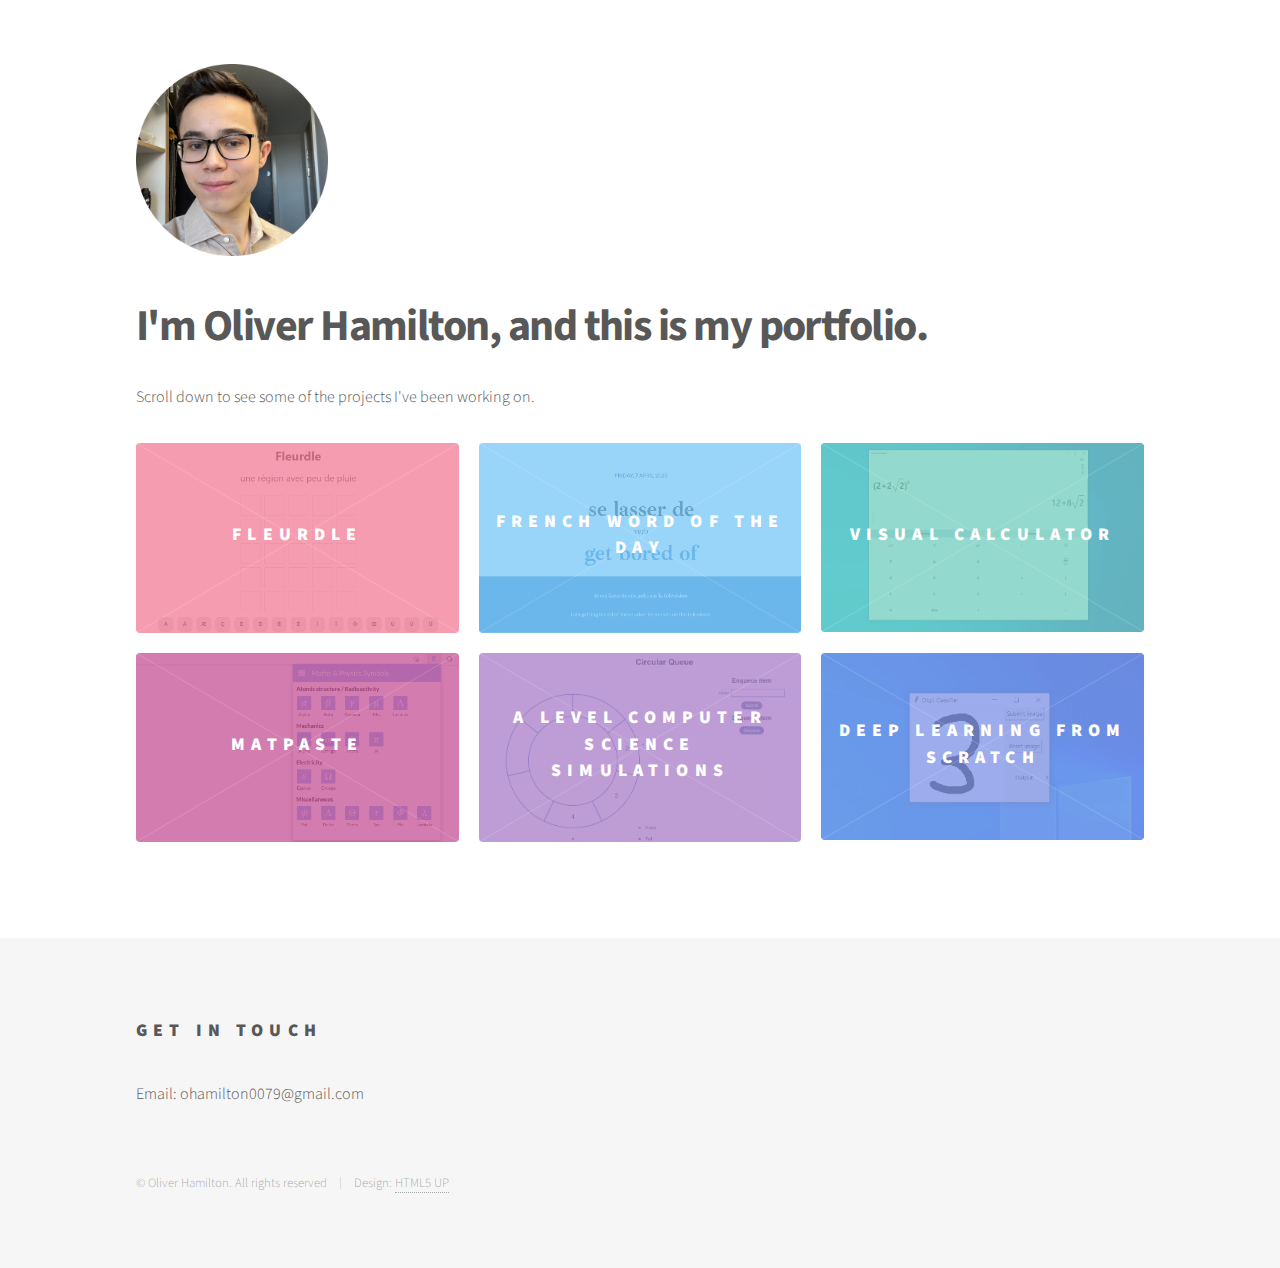
==== index.html @ cfb84687 "First commit" ====
<!DOCTYPE HTML>
<html>
	<head>
		<title>Oliver Hamilton</title>
		<meta charset="utf-8" />
		<meta name="viewport" content="width=device-width, initial-scale=1, user-scalable=no" />
		<link rel="stylesheet" href="assets/css/main.css" />
		<noscript><link rel="stylesheet" href="assets/css/noscript.css" /></noscript>
	</head>
	<body class="is-preload">
		<!-- Wrapper -->
			<div id="wrapper">

				<!-- Header -->
					<header id="header">
						<div class="inner">

							<!-- Logo -->
								<a href="index.html" class="logo">
									<span class="profilepic"><img src="images/profile_pic.png" alt="" /></span>
								</a>
						</div>
					</header>

				<!-- Main -->
					<div id="main">
						<div class="inner">
							<header>
								<h1>I'm Oliver Hamilton, and this is my portfolio.</h1>
								<p>Scroll down to see some of the projects I've been working on.</p>
							</header>
							<section class="tiles">
								<article class="style1">
									<span class="image">
										<img src="images/fleurdle.png" alt="" />
									</span>
									<a href="fleurdle.html">
										<h2>Fleurdle</h2>
										<div class="content">
											<p>A game inspired by Wordle where users attempt to guess the French word corresponding to a definition in French.</p>
										</div>
									</a>
								</article>
								<article class="style2">
									<span class="image">
										<img src="images/french_wotd.png" alt="" />
									</span>
									<a href="french-wotd.html">
										<h2>French Word of the Day</h2>
										<div class="content">
											<p>A web application, browser extension and Windows application that displays a new French word each day to assist French learners.</p>
										</div>
									</a>
								</article>
								<article class="style3">
									<span class="image">
										<img src="images/visual_calculator.png" alt="" />
									</span>
									<a href="visual-calculator.html">
										<h2>Visual Calculator</h2>
										<div class="content">
											<p>A calculator app for Windows in the style of a traditional scientific calculator that allows for the natural display of elements such as fractions and exponentials.</p>
										</div>
									</a>
								</article>
								<article class="style4">
									<span class="image">
										<img src="images/matpaste.png" alt="" />
									</span>
									<a href="matpaste.html">
										<h2>MatPaste</h2>
										<div class="content">
											<p>A Microsoft Edge browser extension that allows symbols commonly used in maths and physics to be copied to the clipboard at the click of a button.</p>
										</div>
									</a>
								</article>
								<article class="style5">
									<span class="image">
										<img src="images/simulations.png" alt="" />
									</span>
									<a href="a-level-comp-sci.html">
										<h2>A Level Computer Science Simulations</h2>
										<div class="content">
											<p>A collection of simulations for better understanding content in A Level Computer Science, including:</p>
											<ul>
												<li>Binary search trees</li>
												<li>Circular queues</li>
												<li>Floating point representation</li>
											</ul>
										</div>
									</a>
								</article>
								<article class="style6">
									<span class="image">
										<img src="images/deep_learning_numpy.png" alt="" />
									</span>
									<a href="deep-learning.html">
										<h2>Deep Learning from Scratch</h2>
										<div class="content">
											<p>A Python library that allows for the creation of both fully connected and convolutional neural networks.</p>
										</div>
									</a>
								</article>
							</section>
						</div>
					</div>

				<!-- Footer -->
					<footer id="footer">
						<div class="inner">
							<section>
								<h2>Get in touch</h2>
								<p>Email: ohamilton0079@gmail.com</p>
							</section>
							
							<ul class="copyright">
								<li>&copy; Oliver Hamilton. All rights reserved</li><li>Design: <a href="http://html5up.net">HTML5 UP</a></li>
							</ul>
						</div>
					</footer>

			</div>

		<!-- Scripts -->
			<script src="assets/js/jquery.min.js"></script>
			<script src="assets/js/browser.min.js"></script>
			<script src="assets/js/breakpoints.min.js"></script>
			<script src="assets/js/util.js"></script>
			<script src="assets/js/main.js"></script>

	</body>
</html>
---- assets/css/main.css ----
@import url(fontawesome-all.min.css);
@import url("https://fonts.googleapis.com/css?family=Source+Sans+Pro:300,700,900");

/*
	Phantom by HTML5 UP
	html5up.net | @ajlkn
	Free for personal and commercial use under the CCA 3.0 license (html5up.net/license)
*/

html, body, div, span, applet, object,
iframe, h1, h2, h3, h4, h5, h6, p, blockquote,
pre, a, abbr, acronym, address, big, cite,
code, del, dfn, em, img, ins, kbd, q, s, samp,
small, strike, strong, sub, sup, tt, var, b,
u, i, center, dl, dt, dd, ol, ul, li, fieldset,
form, label, legend, table, caption, tbody,
tfoot, thead, tr, th, td, article, aside,
canvas, details, embed, figure, figcaption,
footer, header, hgroup, menu, nav, output, ruby,
section, summary, time, mark, audio, video {
	margin: 0;
	padding: 0;
	border: 0;
	font-size: 100%;
	font: inherit;
	vertical-align: baseline;}

article, aside, details, figcaption, figure,
footer, header, hgroup, menu, nav, section {
	display: block;}

body {
	line-height: 1;
}

ol, ul {
	list-style: none;
}

blockquote, q {
	quotes: none;
}

	blockquote:before, blockquote:after, q:before, q:after {
		content: '';
		content: none;
	}

table {
	border-collapse: collapse;
	border-spacing: 0;
}

body {
	-webkit-text-size-adjust: none;
}

mark {
	background-color: transparent;
	color: inherit;
}

input::-moz-focus-inner {
	border: 0;
	padding: 0;
}

input, select, textarea {
	-moz-appearance: none;
	-webkit-appearance: none;
	-ms-appearance: none;
	appearance: none;
}

/* Basic */

	@-ms-viewport {
		width: device-width;
	}

	body {
		-ms-overflow-style: scrollbar;
	}

	@media screen and (max-width: 480px) {

		html, body {
			min-width: 320px;
		}

	}

	html {
		box-sizing: border-box;
	}

	*, *:before, *:after {
		box-sizing: inherit;
	}

	body {
		background: #ffffff;
	}

		body.is-preload *, body.is-preload *:before, body.is-preload *:after {
			-moz-animation: none !important;
			-webkit-animation: none !important;
			-ms-animation: none !important;
			animation: none !important;
			-moz-transition: none !important;
			-webkit-transition: none !important;
			-ms-transition: none !important;
			transition: none !important;
		}

/* Type */

	body, input, select, textarea {
		color: #585858;
		font-family: "Source Sans Pro", Helvetica, sans-serif;
		font-size: 16pt;
		font-weight: 300;
		line-height: 1.75;
	}

		@media screen and (max-width: 1680px) {

			body, input, select, textarea {
				font-size: 14pt;
			}

		}

		@media screen and (max-width: 1280px) {

			body, input, select, textarea {
				font-size: 12pt;
			}

		}

	a {
		-moz-transition: border-bottom-color 0.2s ease, color 0.2s ease;
		-webkit-transition: border-bottom-color 0.2s ease, color 0.2s ease;
		-ms-transition: border-bottom-color 0.2s ease, color 0.2s ease;
		transition: border-bottom-color 0.2s ease, color 0.2s ease;
		text-decoration: none;
		color: #585858;
		border-bottom: dotted 1px rgba(88, 88, 88, 0.5);
	}

		a:hover {
			border-bottom-color: transparent;
			color: #f2849e !important;
		}

	strong, b {
		font-weight: 900;
	}

	em, i {
		font-style: italic;
	}

	p {
		margin: 0 0 2em 0;
	}

	h1 {
		font-size: 2.75em;
		font-weight: 700;
		line-height: 1.3;
		margin: 0 0 1em 0;
		letter-spacing: -0.035em;
	}

		h1 a {
			color: inherit;
		}

		@media screen and (max-width: 736px) {

			h1 {
				font-size: 2em;
				margin: 0 0 1em 0;
			}

		}

		@media screen and (max-width: 360px) {

			h1 {
				font-size: 1.75em;
			}

		}

	h2, h3, h4, h5, h6 {
		font-weight: 900;
		line-height: 1.5;
		margin: 0 0 2em 0;
		text-transform: uppercase;
		letter-spacing: 0.35em;
	}

		h2 a, h3 a, h4 a, h5 a, h6 a {
			color: inherit;
		}

	h2 {
		font-size: 1.1em;
	}

	h3 {
		font-size: 1em;
	}

	h4 {
		font-size: 0.8em;
	}

	h5 {
		font-size: 0.8em;
	}

	h6 {
		font-size: 0.8em;
	}

	@media screen and (max-width: 980px) {

		h1 br, h2 br, h3 br, h4 br, h5 br, h6 br {
			display: none;
		}

	}

	@media screen and (max-width: 736px) {

		h2 {
			font-size: 1em;
		}

		h3 {
			font-size: 0.8em;
		}

	}

	sub {
		font-size: 0.8em;
		position: relative;
		top: 0.5em;
	}

	sup {
		font-size: 0.8em;
		position: relative;
		top: -0.5em;
	}

	blockquote {
		border-left: solid 4px #c9c9c9;
		font-style: italic;
		margin: 0 0 2em 0;
		padding: 0.5em 0 0.5em 2em;
	}

	code {
		background: rgba(144, 144, 144, 0.075);
		border-radius: 4px;
		border: solid 1px #c9c9c9;
		font-family: "Courier New", monospace;
		font-size: 0.9em;
		margin: 0 0.25em;
		padding: 0.25em 0.65em;
	}

	pre {
		-webkit-overflow-scrolling: touch;
		font-family: "Courier New", monospace;
		font-size: 0.9em;
		margin: 0 0 2em 0;
	}

		pre code {
			display: block;
			line-height: 1.75;
			padding: 1em 1.5em;
			overflow-x: auto;
		}

	hr {
		border: 0;
		border-bottom: solid 1px #c9c9c9;
		margin: 2em 0;
	}

		hr.major {
			margin: 3em 0;
		}

	.align-left {
		text-align: left;
	}

	.align-center {
		text-align: center;
	}

	.align-right {
		text-align: right;
	}

/* Row */

	.row {
		display: flex;
		flex-wrap: wrap;
		box-sizing: border-box;
		align-items: stretch;
	}

		.row > * {
			box-sizing: border-box;
		}

		.row.gtr-uniform > * > :last-child {
			margin-bottom: 0;
		}

		.row.aln-left {
			justify-content: flex-start;
		}

		.row.aln-center {
			justify-content: center;
		}

		.row.aln-right {
			justify-content: flex-end;
		}

		.row.aln-top {
			align-items: flex-start;
		}

		.row.aln-middle {
			align-items: center;
		}

		.row.aln-bottom {
			align-items: flex-end;
		}

		.row > .imp {
			order: -1;
		}

		.row > .col-1 {
			width: 8.33333%;
		}

		.row > .off-1 {
			margin-left: 8.33333%;
		}

		.row > .col-2 {
			width: 16.66667%;
		}

		.row > .off-2 {
			margin-left: 16.66667%;
		}

		.row > .col-3 {
			width: 25%;
		}

		.row > .off-3 {
			margin-left: 25%;
		}

		.row > .col-4 {
			width: 33.33333%;
		}

		.row > .off-4 {
			margin-left: 33.33333%;
		}

		.row > .col-5 {
			width: 41.66667%;
		}

		.row > .off-5 {
			margin-left: 41.66667%;
		}

		.row > .col-6 {
			width: 50%;
		}

		.row > .off-6 {
			margin-left: 50%;
		}

		.row > .col-7 {
			width: 58.33333%;
		}

		.row > .off-7 {
			margin-left: 58.33333%;
		}

		.row > .col-8 {
			width: 66.66667%;
		}

		.row > .off-8 {
			margin-left: 66.66667%;
		}

		.row > .col-9 {
			width: 75%;
		}

		.row > .off-9 {
			margin-left: 75%;
		}

		.row > .col-10 {
			width: 83.33333%;
		}

		.row > .off-10 {
			margin-left: 83.33333%;
		}

		.row > .col-11 {
			width: 91.66667%;
		}

		.row > .off-11 {
			margin-left: 91.66667%;
		}

		.row > .col-12 {
			width: 100%;
		}

		.row > .off-12 {
			margin-left: 100%;
		}

		.row.gtr-0 {
			margin-top: 0;
			margin-left: 0em;
		}

			.row.gtr-0 > * {
				padding: 0 0 0 0em;
			}

			.row.gtr-0.gtr-uniform {
				margin-top: 0em;
			}

				.row.gtr-0.gtr-uniform > * {
					padding-top: 0em;
				}

		.row.gtr-25 {
			margin-top: 0;
			margin-left: -0.5em;
		}

			.row.gtr-25 > * {
				padding: 0 0 0 0.5em;
			}

			.row.gtr-25.gtr-uniform {
				margin-top: -0.5em;
			}

				.row.gtr-25.gtr-uniform > * {
					padding-top: 0.5em;
				}

		.row.gtr-50 {
			margin-top: 0;
			margin-left: -1em;
		}

			.row.gtr-50 > * {
				padding: 0 0 0 1em;
			}

			.row.gtr-50.gtr-uniform {
				margin-top: -1em;
			}

				.row.gtr-50.gtr-uniform > * {
					padding-top: 1em;
				}

		.row {
			margin-top: 0;
			margin-left: -2em;
		}

			.row > * {
				padding: 0 0 0 2em;
			}

			.row.gtr-uniform {
				margin-top: -2em;
			}

				.row.gtr-uniform > * {
					padding-top: 2em;
				}

		.row.gtr-150 {
			margin-top: 0;
			margin-left: -3em;
		}

			.row.gtr-150 > * {
				padding: 0 0 0 3em;
			}

			.row.gtr-150.gtr-uniform {
				margin-top: -3em;
			}

				.row.gtr-150.gtr-uniform > * {
					padding-top: 3em;
				}

		.row.gtr-200 {
			margin-top: 0;
			margin-left: -4em;
		}

			.row.gtr-200 > * {
				padding: 0 0 0 4em;
			}

			.row.gtr-200.gtr-uniform {
				margin-top: -4em;
			}

				.row.gtr-200.gtr-uniform > * {
					padding-top: 4em;
				}

		@media screen and (max-width: 1680px) {

			.row {
				display: flex;
				flex-wrap: wrap;
				box-sizing: border-box;
				align-items: stretch;
			}

				.row > * {
					box-sizing: border-box;
				}

				.row.gtr-uniform > * > :last-child {
					margin-bottom: 0;
				}

				.row.aln-left {
					justify-content: flex-start;
				}

				.row.aln-center {
					justify-content: center;
				}

				.row.aln-right {
					justify-content: flex-end;
				}

				.row.aln-top {
					align-items: flex-start;
				}

				.row.aln-middle {
					align-items: center;
				}

				.row.aln-bottom {
					align-items: flex-end;
				}

				.row > .imp-xlarge {
					order: -1;
				}

				.row > .col-1-xlarge {
					width: 8.33333%;
				}

				.row > .off-1-xlarge {
					margin-left: 8.33333%;
				}

				.row > .col-2-xlarge {
					width: 16.66667%;
				}

				.row > .off-2-xlarge {
					margin-left: 16.66667%;
				}

				.row > .col-3-xlarge {
					width: 25%;
				}

				.row > .off-3-xlarge {
					margin-left: 25%;
				}

				.row > .col-4-xlarge {
					width: 33.33333%;
				}

				.row > .off-4-xlarge {
					margin-left: 33.33333%;
				}

				.row > .col-5-xlarge {
					width: 41.66667%;
				}

				.row > .off-5-xlarge {
					margin-left: 41.66667%;
				}

				.row > .col-6-xlarge {
					width: 50%;
				}

				.row > .off-6-xlarge {
					margin-left: 50%;
				}

				.row > .col-7-xlarge {
					width: 58.33333%;
				}

				.row > .off-7-xlarge {
					margin-left: 58.33333%;
				}

				.row > .col-8-xlarge {
					width: 66.66667%;
				}

				.row > .off-8-xlarge {
					margin-left: 66.66667%;
				}

				.row > .col-9-xlarge {
					width: 75%;
				}

				.row > .off-9-xlarge {
					margin-left: 75%;
				}

				.row > .col-10-xlarge {
					width: 83.33333%;
				}

				.row > .off-10-xlarge {
					margin-left: 83.33333%;
				}

				.row > .col-11-xlarge {
					width: 91.66667%;
				}

				.row > .off-11-xlarge {
					margin-left: 91.66667%;
				}

				.row > .col-12-xlarge {
					width: 100%;
				}

				.row > .off-12-xlarge {
					margin-left: 100%;
				}

				.row.gtr-0 {
					margin-top: 0;
					margin-left: 0em;
				}

					.row.gtr-0 > * {
						padding: 0 0 0 0em;
					}

					.row.gtr-0.gtr-uniform {
						margin-top: 0em;
					}

						.row.gtr-0.gtr-uniform > * {
							padding-top: 0em;
						}

				.row.gtr-25 {
					margin-top: 0;
					margin-left: -0.5em;
				}

					.row.gtr-25 > * {
						padding: 0 0 0 0.5em;
					}

					.row.gtr-25.gtr-uniform {
						margin-top: -0.5em;
					}

						.row.gtr-25.gtr-uniform > * {
							padding-top: 0.5em;
						}

				.row.gtr-50 {
					margin-top: 0;
					margin-left: -1em;
				}

					.row.gtr-50 > * {
						padding: 0 0 0 1em;
					}

					.row.gtr-50.gtr-uniform {
						margin-top: -1em;
					}

						.row.gtr-50.gtr-uniform > * {
							padding-top: 1em;
						}

				.row {
					margin-top: 0;
					margin-left: -2em;
				}

					.row > * {
						padding: 0 0 0 2em;
					}

					.row.gtr-uniform {
						margin-top: -2em;
					}

						.row.gtr-uniform > * {
							padding-top: 2em;
						}

				.row.gtr-150 {
					margin-top: 0;
					margin-left: -3em;
				}

					.row.gtr-150 > * {
						padding: 0 0 0 3em;
					}

					.row.gtr-150.gtr-uniform {
						margin-top: -3em;
					}

						.row.gtr-150.gtr-uniform > * {
							padding-top: 3em;
						}

				.row.gtr-200 {
					margin-top: 0;
					margin-left: -4em;
				}

					.row.gtr-200 > * {
						padding: 0 0 0 4em;
					}

					.row.gtr-200.gtr-uniform {
						margin-top: -4em;
					}

						.row.gtr-200.gtr-uniform > * {
							padding-top: 4em;
						}

		}

		@media screen and (max-width: 1280px) {

			.row {
				display: flex;
				flex-wrap: wrap;
				box-sizing: border-box;
				align-items: stretch;
			}

				.row > * {
					box-sizing: border-box;
				}

				.row.gtr-uniform > * > :last-child {
					margin-bottom: 0;
				}

				.row.aln-left {
					justify-content: flex-start;
				}

				.row.aln-center {
					justify-content: center;
				}

				.row.aln-right {
					justify-content: flex-end;
				}

				.row.aln-top {
					align-items: flex-start;
				}

				.row.aln-middle {
					align-items: center;
				}

				.row.aln-bottom {
					align-items: flex-end;
				}

				.row > .imp-large {
					order: -1;
				}

				.row > .col-1-large {
					width: 8.33333%;
				}

				.row > .off-1-large {
					margin-left: 8.33333%;
				}

				.row > .col-2-large {
					width: 16.66667%;
				}

				.row > .off-2-large {
					margin-left: 16.66667%;
				}

				.row > .col-3-large {
					width: 25%;
				}

				.row > .off-3-large {
					margin-left: 25%;
				}

				.row > .col-4-large {
					width: 33.33333%;
				}

				.row > .off-4-large {
					margin-left: 33.33333%;
				}

				.row > .col-5-large {
					width: 41.66667%;
				}

				.row > .off-5-large {
					margin-left: 41.66667%;
				}

				.row > .col-6-large {
					width: 50%;
				}

				.row > .off-6-large {
					margin-left: 50%;
				}

				.row > .col-7-large {
					width: 58.33333%;
				}

				.row > .off-7-large {
					margin-left: 58.33333%;
				}

				.row > .col-8-large {
					width: 66.66667%;
				}

				.row > .off-8-large {
					margin-left: 66.66667%;
				}

				.row > .col-9-large {
					width: 75%;
				}

				.row > .off-9-large {
					margin-left: 75%;
				}

				.row > .col-10-large {
					width: 83.33333%;
				}

				.row > .off-10-large {
					margin-left: 83.33333%;
				}

				.row > .col-11-large {
					width: 91.66667%;
				}

				.row > .off-11-large {
					margin-left: 91.66667%;
				}

				.row > .col-12-large {
					width: 100%;
				}

				.row > .off-12-large {
					margin-left: 100%;
				}

				.row.gtr-0 {
					margin-top: 0;
					margin-left: 0em;
				}

					.row.gtr-0 > * {
						padding: 0 0 0 0em;
					}

					.row.gtr-0.gtr-uniform {
						margin-top: 0em;
					}

						.row.gtr-0.gtr-uniform > * {
							padding-top: 0em;
						}

				.row.gtr-25 {
					margin-top: 0;
					margin-left: -0.5em;
				}

					.row.gtr-25 > * {
						padding: 0 0 0 0.5em;
					}

					.row.gtr-25.gtr-uniform {
						margin-top: -0.5em;
					}

						.row.gtr-25.gtr-uniform > * {
							padding-top: 0.5em;
						}

				.row.gtr-50 {
					margin-top: 0;
					margin-left: -1em;
				}

					.row.gtr-50 > * {
						padding: 0 0 0 1em;
					}

					.row.gtr-50.gtr-uniform {
						margin-top: -1em;
					}

						.row.gtr-50.gtr-uniform > * {
							padding-top: 1em;
						}

				.row {
					margin-top: 0;
					margin-left: -2em;
				}

					.row > * {
						padding: 0 0 0 2em;
					}

					.row.gtr-uniform {
						margin-top: -2em;
					}

						.row.gtr-uniform > * {
							padding-top: 2em;
						}

				.row.gtr-150 {
					margin-top: 0;
					margin-left: -3em;
				}

					.row.gtr-150 > * {
						padding: 0 0 0 3em;
					}

					.row.gtr-150.gtr-uniform {
						margin-top: -3em;
					}

						.row.gtr-150.gtr-uniform > * {
							padding-top: 3em;
						}

				.row.gtr-200 {
					margin-top: 0;
					margin-left: -4em;
				}

					.row.gtr-200 > * {
						padding: 0 0 0 4em;
					}

					.row.gtr-200.gtr-uniform {
						margin-top: -4em;
					}

						.row.gtr-200.gtr-uniform > * {
							padding-top: 4em;
						}

		}

		@media screen and (max-width: 980px) {

			.row {
				display: flex;
				flex-wrap: wrap;
				box-sizing: border-box;
				align-items: stretch;
			}

				.row > * {
					box-sizing: border-box;
				}

				.row.gtr-uniform > * > :last-child {
					margin-bottom: 0;
				}

				.row.aln-left {
					justify-content: flex-start;
				}

				.row.aln-center {
					justify-content: center;
				}

				.row.aln-right {
					justify-content: flex-end;
				}

				.row.aln-top {
					align-items: flex-start;
				}

				.row.aln-middle {
					align-items: center;
				}

				.row.aln-bottom {
					align-items: flex-end;
				}

				.row > .imp-medium {
					order: -1;
				}

				.row > .col-1-medium {
					width: 8.33333%;
				}

				.row > .off-1-medium {
					margin-left: 8.33333%;
				}

				.row > .col-2-medium {
					width: 16.66667%;
				}

				.row > .off-2-medium {
					margin-left: 16.66667%;
				}

				.row > .col-3-medium {
					width: 25%;
				}

				.row > .off-3-medium {
					margin-left: 25%;
				}

				.row > .col-4-medium {
					width: 33.33333%;
				}

				.row > .off-4-medium {
					margin-left: 33.33333%;
				}

				.row > .col-5-medium {
					width: 41.66667%;
				}

				.row > .off-5-medium {
					margin-left: 41.66667%;
				}

				.row > .col-6-medium {
					width: 50%;
				}

				.row > .off-6-medium {
					margin-left: 50%;
				}

				.row > .col-7-medium {
					width: 58.33333%;
				}

				.row > .off-7-medium {
					margin-left: 58.33333%;
				}

				.row > .col-8-medium {
					width: 66.66667%;
				}

				.row > .off-8-medium {
					margin-left: 66.66667%;
				}

				.row > .col-9-medium {
					width: 75%;
				}

				.row > .off-9-medium {
					margin-left: 75%;
				}

				.row > .col-10-medium {
					width: 83.33333%;
				}

				.row > .off-10-medium {
					margin-left: 83.33333%;
				}

				.row > .col-11-medium {
					width: 91.66667%;
				}

				.row > .off-11-medium {
					margin-left: 91.66667%;
				}

				.row > .col-12-medium {
					width: 100%;
				}

				.row > .off-12-medium {
					margin-left: 100%;
				}

				.row.gtr-0 {
					margin-top: 0;
					margin-left: 0em;
				}

					.row.gtr-0 > * {
						padding: 0 0 0 0em;
					}

					.row.gtr-0.gtr-uniform {
						margin-top: 0em;
					}

						.row.gtr-0.gtr-uniform > * {
							padding-top: 0em;
						}

				.row.gtr-25 {
					margin-top: 0;
					margin-left: -0.375em;
				}

					.row.gtr-25 > * {
						padding: 0 0 0 0.375em;
					}

					.row.gtr-25.gtr-uniform {
						margin-top: -0.375em;
					}

						.row.gtr-25.gtr-uniform > * {
							padding-top: 0.375em;
						}

				.row.gtr-50 {
					margin-top: 0;
					margin-left: -0.75em;
				}

					.row.gtr-50 > * {
						padding: 0 0 0 0.75em;
					}

					.row.gtr-50.gtr-uniform {
						margin-top: -0.75em;
					}

						.row.gtr-50.gtr-uniform > * {
							padding-top: 0.75em;
						}

				.row {
					margin-top: 0;
					margin-left: -1.5em;
				}

					.row > * {
						padding: 0 0 0 1.5em;
					}

					.row.gtr-uniform {
						margin-top: -1.5em;
					}

						.row.gtr-uniform > * {
							padding-top: 1.5em;
						}

				.row.gtr-150 {
					margin-top: 0;
					margin-left: -2.25em;
				}

					.row.gtr-150 > * {
						padding: 0 0 0 2.25em;
					}

					.row.gtr-150.gtr-uniform {
						margin-top: -2.25em;
					}

						.row.gtr-150.gtr-uniform > * {
							padding-top: 2.25em;
						}

				.row.gtr-200 {
					margin-top: 0;
					margin-left: -3em;
				}

					.row.gtr-200 > * {
						padding: 0 0 0 3em;
					}

					.row.gtr-200.gtr-uniform {
						margin-top: -3em;
					}

						.row.gtr-200.gtr-uniform > * {
							padding-top: 3em;
						}

		}

		@media screen and (max-width: 736px) {

			.row {
				display: flex;
				flex-wrap: wrap;
				box-sizing: border-box;
				align-items: stretch;
			}

				.row > * {
					box-sizing: border-box;
				}

				.row.gtr-uniform > * > :last-child {
					margin-bottom: 0;
				}

				.row.aln-left {
					justify-content: flex-start;
				}

				.row.aln-center {
					justify-content: center;
				}

				.row.aln-right {
					justify-content: flex-end;
				}

				.row.aln-top {
					align-items: flex-start;
				}

				.row.aln-middle {
					align-items: center;
				}

				.row.aln-bottom {
					align-items: flex-end;
				}

				.row > .imp-small {
					order: -1;
				}

				.row > .col-1-small {
					width: 8.33333%;
				}

				.row > .off-1-small {
					margin-left: 8.33333%;
				}

				.row > .col-2-small {
					width: 16.66667%;
				}

				.row > .off-2-small {
					margin-left: 16.66667%;
				}

				.row > .col-3-small {
					width: 25%;
				}

				.row > .off-3-small {
					margin-left: 25%;
				}

				.row > .col-4-small {
					width: 33.33333%;
				}

				.row > .off-4-small {
					margin-left: 33.33333%;
				}

				.row > .col-5-small {
					width: 41.66667%;
				}

				.row > .off-5-small {
					margin-left: 41.66667%;
				}

				.row > .col-6-small {
					width: 50%;
				}

				.row > .off-6-small {
					margin-left: 50%;
				}

				.row > .col-7-small {
					width: 58.33333%;
				}

				.row > .off-7-small {
					margin-left: 58.33333%;
				}

				.row > .col-8-small {
					width: 66.66667%;
				}

				.row > .off-8-small {
					margin-left: 66.66667%;
				}

				.row > .col-9-small {
					width: 75%;
				}

				.row > .off-9-small {
					margin-left: 75%;
				}

				.row > .col-10-small {
					width: 83.33333%;
				}

				.row > .off-10-small {
					margin-left: 83.33333%;
				}

				.row > .col-11-small {
					width: 91.66667%;
				}

				.row > .off-11-small {
					margin-left: 91.66667%;
				}

				.row > .col-12-small {
					width: 100%;
				}

				.row > .off-12-small {
					margin-left: 100%;
				}

				.row.gtr-0 {
					margin-top: 0;
					margin-left: 0em;
				}

					.row.gtr-0 > * {
						padding: 0 0 0 0em;
					}

					.row.gtr-0.gtr-uniform {
						margin-top: 0em;
					}

						.row.gtr-0.gtr-uniform > * {
							padding-top: 0em;
						}

				.row.gtr-25 {
					margin-top: 0;
					margin-left: -0.25em;
				}

					.row.gtr-25 > * {
						padding: 0 0 0 0.25em;
					}

					.row.gtr-25.gtr-uniform {
						margin-top: -0.25em;
					}

						.row.gtr-25.gtr-uniform > * {
							padding-top: 0.25em;
						}

				.row.gtr-50 {
					margin-top: 0;
					margin-left: -0.5em;
				}

					.row.gtr-50 > * {
						padding: 0 0 0 0.5em;
					}

					.row.gtr-50.gtr-uniform {
						margin-top: -0.5em;
					}

						.row.gtr-50.gtr-uniform > * {
							padding-top: 0.5em;
						}

				.row {
					margin-top: 0;
					margin-left: -1em;
				}

					.row > * {
						padding: 0 0 0 1em;
					}

					.row.gtr-uniform {
						margin-top: -1em;
					}

						.row.gtr-uniform > * {
							padding-top: 1em;
						}

				.row.gtr-150 {
					margin-top: 0;
					margin-left: -1.5em;
				}

					.row.gtr-150 > * {
						padding: 0 0 0 1.5em;
					}

					.row.gtr-150.gtr-uniform {
						margin-top: -1.5em;
					}

						.row.gtr-150.gtr-uniform > * {
							padding-top: 1.5em;
						}

				.row.gtr-200 {
					margin-top: 0;
					margin-left: -2em;
				}

					.row.gtr-200 > * {
						padding: 0 0 0 2em;
					}

					.row.gtr-200.gtr-uniform {
						margin-top: -2em;
					}

						.row.gtr-200.gtr-uniform > * {
							padding-top: 2em;
						}

		}

		@media screen and (max-width: 480px) {

			.row {
				display: flex;
				flex-wrap: wrap;
				box-sizing: border-box;
				align-items: stretch;
			}

				.row > * {
					box-sizing: border-box;
				}

				.row.gtr-uniform > * > :last-child {
					margin-bottom: 0;
				}

				.row.aln-left {
					justify-content: flex-start;
				}

				.row.aln-center {
					justify-content: center;
				}

				.row.aln-right {
					justify-content: flex-end;
				}

				.row.aln-top {
					align-items: flex-start;
				}

				.row.aln-middle {
					align-items: center;
				}

				.row.aln-bottom {
					align-items: flex-end;
				}

				.row > .imp-xsmall {
					order: -1;
				}

				.row > .col-1-xsmall {
					width: 8.33333%;
				}

				.row > .off-1-xsmall {
					margin-left: 8.33333%;
				}

				.row > .col-2-xsmall {
					width: 16.66667%;
				}

				.row > .off-2-xsmall {
					margin-left: 16.66667%;
				}

				.row > .col-3-xsmall {
					width: 25%;
				}

				.row > .off-3-xsmall {
					margin-left: 25%;
				}

				.row > .col-4-xsmall {
					width: 33.33333%;
				}

				.row > .off-4-xsmall {
					margin-left: 33.33333%;
				}

				.row > .col-5-xsmall {
					width: 41.66667%;
				}

				.row > .off-5-xsmall {
					margin-left: 41.66667%;
				}

				.row > .col-6-xsmall {
					width: 50%;
				}

				.row > .off-6-xsmall {
					margin-left: 50%;
				}

				.row > .col-7-xsmall {
					width: 58.33333%;
				}

				.row > .off-7-xsmall {
					margin-left: 58.33333%;
				}

				.row > .col-8-xsmall {
					width: 66.66667%;
				}

				.row > .off-8-xsmall {
					margin-left: 66.66667%;
				}

				.row > .col-9-xsmall {
					width: 75%;
				}

				.row > .off-9-xsmall {
					margin-left: 75%;
				}

				.row > .col-10-xsmall {
					width: 83.33333%;
				}

				.row > .off-10-xsmall {
					margin-left: 83.33333%;
				}

				.row > .col-11-xsmall {
					width: 91.66667%;
				}

				.row > .off-11-xsmall {
					margin-left: 91.66667%;
				}

				.row > .col-12-xsmall {
					width: 100%;
				}

				.row > .off-12-xsmall {
					margin-left: 100%;
				}

				.row.gtr-0 {
					margin-top: 0;
					margin-left: 0em;
				}

					.row.gtr-0 > * {
						padding: 0 0 0 0em;
					}

					.row.gtr-0.gtr-uniform {
						margin-top: 0em;
					}

						.row.gtr-0.gtr-uniform > * {
							padding-top: 0em;
						}

				.row.gtr-25 {
					margin-top: 0;
					margin-left: -0.25em;
				}

					.row.gtr-25 > * {
						padding: 0 0 0 0.25em;
					}

					.row.gtr-25.gtr-uniform {
						margin-top: -0.25em;
					}

						.row.gtr-25.gtr-uniform > * {
							padding-top: 0.25em;
						}

				.row.gtr-50 {
					margin-top: 0;
					margin-left: -0.5em;
				}

					.row.gtr-50 > * {
						padding: 0 0 0 0.5em;
					}

					.row.gtr-50.gtr-uniform {
						margin-top: -0.5em;
					}

						.row.gtr-50.gtr-uniform > * {
							padding-top: 0.5em;
						}

				.row {
					margin-top: 0;
					margin-left: -1em;
				}

					.row > * {
						padding: 0 0 0 1em;
					}

					.row.gtr-uniform {
						margin-top: -1em;
					}

						.row.gtr-uniform > * {
							padding-top: 1em;
						}

				.row.gtr-150 {
					margin-top: 0;
					margin-left: -1.5em;
				}

					.row.gtr-150 > * {
						padding: 0 0 0 1.5em;
					}

					.row.gtr-150.gtr-uniform {
						margin-top: -1.5em;
					}

						.row.gtr-150.gtr-uniform > * {
							padding-top: 1.5em;
						}

				.row.gtr-200 {
					margin-top: 0;
					margin-left: -2em;
				}

					.row.gtr-200 > * {
						padding: 0 0 0 2em;
					}

					.row.gtr-200.gtr-uniform {
						margin-top: -2em;
					}

						.row.gtr-200.gtr-uniform > * {
							padding-top: 2em;
						}

		}

/* Section/Article */

	section.special, article.special {
		text-align: center;
	}

	header p {
		margin-top: -1em;
	}

	@media screen and (max-width: 736px) {

		header p {
			margin-top: 0;
		}

	}

/* Icon */

	.icon {
		text-decoration: none;
		border-bottom: none;
		position: relative;
	}

		.icon:before {
			-moz-osx-font-smoothing: grayscale;
			-webkit-font-smoothing: antialiased;
			display: inline-block;
			font-style: normal;
			font-variant: normal;
			text-rendering: auto;
			line-height: 1;
			text-transform: none !important;
			font-family: 'Font Awesome 5 Free';
			font-weight: 400;
		}

		.icon > .label {
			display: none;
		}

		.icon:before {
			line-height: inherit;
		}

		.icon.solid:before {
			font-weight: 900;
		}

		.icon.brands:before {
			font-family: 'Font Awesome 5 Brands';
		}

		.icon.style2 {
			-moz-transition: background-color 0.2s ease-in-out, color 0.2s ease-in-out, border-color 0.2s ease-in-out;
			-webkit-transition: background-color 0.2s ease-in-out, color 0.2s ease-in-out, border-color 0.2s ease-in-out;
			-ms-transition: background-color 0.2s ease-in-out, color 0.2s ease-in-out, border-color 0.2s ease-in-out;
			transition: background-color 0.2s ease-in-out, color 0.2s ease-in-out, border-color 0.2s ease-in-out;
			background-color: transparent;
			border: solid 1px #c9c9c9;
			border-radius: 4px;
			width: 2.65em;
			height: 2.65em;
			display: inline-block;
			text-align: center;
			line-height: 2.65em;
			color: inherit;
		}

			.icon.style2:before {
				font-size: 1.1em;
			}

			.icon.style2:hover {
				color: #f2849e;
				border-color: #f2849e;
			}

			.icon.style2:active {
				background-color: rgba(242, 132, 158, 0.1);
			}

/* List */

	ol {
		list-style: decimal;
		margin: 0 0 2em 0;
		padding-left: 1.25em;
	}

		ol li {
			padding-left: 0.25em;
		}

	ul {
		list-style: disc;
		margin: 0 0 2em 0;
		padding-left: 1em;
	}

		ul li {
			padding-left: 0.5em;
		}

		ul.alt {
			list-style: none;
			padding-left: 0;
		}

			ul.alt li {
				border-top: solid 1px #c9c9c9;
				padding: 0.5em 0;
			}

				ul.alt li:first-child {
					border-top: 0;
					padding-top: 0;
				}

	dl {
		margin: 0 0 2em 0;
	}

		dl dt {
			display: block;
			font-weight: 900;
			margin: 0 0 1em 0;
		}

		dl dd {
			margin-left: 2em;
		}

/* Actions */

	ul.actions {
		display: -moz-flex;
		display: -webkit-flex;
		display: -ms-flex;
		display: flex;
		cursor: default;
		list-style: none;
		margin-left: -1em;
		padding-left: 0;
	}

		ul.actions li {
			padding: 0 0 0 1em;
			vertical-align: middle;
		}

		ul.actions.special {
			-moz-justify-content: center;
			-webkit-justify-content: center;
			-ms-justify-content: center;
			justify-content: center;
			width: 100%;
			margin-left: 0;
		}

			ul.actions.special li:first-child {
				padding-left: 0;
			}

		ul.actions.stacked {
			-moz-flex-direction: column;
			-webkit-flex-direction: column;
			-ms-flex-direction: column;
			flex-direction: column;
			margin-left: 0;
		}

			ul.actions.stacked li {
				padding: 1.3em 0 0 0;
			}

				ul.actions.stacked li:first-child {
					padding-top: 0;
				}

		ul.actions.fit {
			width: calc(100% + 1em);
		}

			ul.actions.fit li {
				-moz-flex-grow: 1;
				-webkit-flex-grow: 1;
				-ms-flex-grow: 1;
				flex-grow: 1;
				-moz-flex-shrink: 1;
				-webkit-flex-shrink: 1;
				-ms-flex-shrink: 1;
				flex-shrink: 1;
				width: 100%;
			}

				ul.actions.fit li > * {
					width: 100%;
				}

			ul.actions.fit.stacked {
				width: 100%;
			}

		@media screen and (max-width: 480px) {

			ul.actions:not(.fixed) {
				-moz-flex-direction: column;
				-webkit-flex-direction: column;
				-ms-flex-direction: column;
				flex-direction: column;
				margin-left: 0;
				width: 100% !important;
			}

				ul.actions:not(.fixed) li {
					-moz-flex-grow: 1;
					-webkit-flex-grow: 1;
					-ms-flex-grow: 1;
					flex-grow: 1;
					-moz-flex-shrink: 1;
					-webkit-flex-shrink: 1;
					-ms-flex-shrink: 1;
					flex-shrink: 1;
					padding: 1em 0 0 0;
					text-align: center;
					width: 100%;
				}

					ul.actions:not(.fixed) li > * {
						width: 100%;
					}

					ul.actions:not(.fixed) li:first-child {
						padding-top: 0;
					}

					ul.actions:not(.fixed) li input[type="submit"],
					ul.actions:not(.fixed) li input[type="reset"],
					ul.actions:not(.fixed) li input[type="button"],
					ul.actions:not(.fixed) li button,
					ul.actions:not(.fixed) li .button {
						width: 100%;
					}

						ul.actions:not(.fixed) li input[type="submit"].icon:before,
						ul.actions:not(.fixed) li input[type="reset"].icon:before,
						ul.actions:not(.fixed) li input[type="button"].icon:before,
						ul.actions:not(.fixed) li button.icon:before,
						ul.actions:not(.fixed) li .button.icon:before {
							margin-left: -0.5rem;
						}

		}

/* Icons */

	ul.icons {
		cursor: default;
		list-style: none;
		padding-left: 0;
		margin: -1em 0 2em -1em;
	}

		ul.icons li {
			display: inline-block;
			padding: 1em 0 0 1em;
		}

/* Form */

	form {
		margin: 0 0 2em 0;
		overflow-x: hidden;
	}

		form > :last-child {
			margin-bottom: 0;
		}

		form > .fields {
			display: -moz-flex;
			display: -webkit-flex;
			display: -ms-flex;
			display: flex;
			-moz-flex-wrap: wrap;
			-webkit-flex-wrap: wrap;
			-ms-flex-wrap: wrap;
			flex-wrap: wrap;
			width: calc(100% + 3em);
			margin: -1.5em 0 2em -1.5em;
		}

			form > .fields > .field {
				-moz-flex-grow: 0;
				-webkit-flex-grow: 0;
				-ms-flex-grow: 0;
				flex-grow: 0;
				-moz-flex-shrink: 0;
				-webkit-flex-shrink: 0;
				-ms-flex-shrink: 0;
				flex-shrink: 0;
				padding: 1.5em 0 0 1.5em;
				width: calc(100% - 1.5em);
			}

				form > .fields > .field.half {
					width: calc(50% - 0.75em);
				}

				form > .fields > .field.third {
					width: calc(100%/3 - 0.5em);
				}

				form > .fields > .field.quarter {
					width: calc(25% - 0.375em);
				}

		@media screen and (max-width: 480px) {

			form > .fields {
				width: calc(100% + 3em);
				margin: -1.5em 0 2em -1.5em;
			}

				form > .fields > .field {
					padding: 1.5em 0 0 1.5em;
					width: calc(100% - 1.5em);
				}

					form > .fields > .field.half {
						width: calc(100% - 1.5em);
					}

					form > .fields > .field.third {
						width: calc(100% - 1.5em);
					}

					form > .fields > .field.quarter {
						width: calc(100% - 1.5em);
					}

		}

	label {
		display: block;
		font-size: 0.9em;
		font-weight: 900;
		margin: 0 0 1em 0;
	}

	input[type="text"],
	input[type="password"],
	input[type="email"],
	input[type="tel"],
	select,
	textarea {
		-moz-appearance: none;
		-webkit-appearance: none;
		-ms-appearance: none;
		appearance: none;
		background-color: transparent;
		border: none;
		border-radius: 0;
		border-bottom: solid 1px #c9c9c9;
		color: inherit;
		display: block;
		outline: 0;
		padding: 0;
		text-decoration: none;
		width: 100%;
	}

		input[type="text"]:invalid,
		input[type="password"]:invalid,
		input[type="email"]:invalid,
		input[type="tel"]:invalid,
		select:invalid,
		textarea:invalid {
			box-shadow: none;
		}

		input[type="text"]:focus,
		input[type="password"]:focus,
		input[type="email"]:focus,
		input[type="tel"]:focus,
		select:focus,
		textarea:focus {
			border-bottom-color: #f2849e;
			box-shadow: inset 0 -1px 0 0 #f2849e;
		}

	select {
		background-image: url("data:image/svg+xml;charset=utf8,%3Csvg xmlns='http://www.w3.org/2000/svg' width='40' height='40' preserveAspectRatio='none' viewBox='0 0 40 40'%3E%3Cpath d='M9.4,12.3l10.4,10.4l10.4-10.4c0.2-0.2,0.5-0.4,0.9-0.4c0.3,0,0.6,0.1,0.9,0.4l3.3,3.3c0.2,0.2,0.4,0.5,0.4,0.9 c0,0.4-0.1,0.6-0.4,0.9L20.7,31.9c-0.2,0.2-0.5,0.4-0.9,0.4c-0.3,0-0.6-0.1-0.9-0.4L4.3,17.3c-0.2-0.2-0.4-0.5-0.4-0.9 c0-0.4,0.1-0.6,0.4-0.9l3.3-3.3c0.2-0.2,0.5-0.4,0.9-0.4S9.1,12.1,9.4,12.3z' fill='%23c9c9c9' /%3E%3C/svg%3E");
		background-size: 1.25rem;
		background-repeat: no-repeat;
		background-position: calc(100% - 1rem) center;
		height: 3em;
		padding-right: 3em;
		text-overflow: ellipsis;
	}

		select option {
			background: #ffffff;
		}

		select:focus::-ms-value {
			background-color: transparent;
		}

		select::-ms-expand {
			display: none;
		}

	input[type="text"],
	input[type="password"],
	input[type="email"],
	select {
		height: 3em;
	}

	textarea {
		padding: 0;
		min-height: 3.75em;
	}

	input[type="checkbox"],
	input[type="radio"] {
		-moz-appearance: none;
		-webkit-appearance: none;
		-ms-appearance: none;
		appearance: none;
		display: block;
		float: left;
		margin-right: -2em;
		opacity: 0;
		width: 1em;
		z-index: -1;
	}

		input[type="checkbox"] + label,
		input[type="radio"] + label {
			text-decoration: none;
			color: #585858;
			cursor: pointer;
			display: inline-block;
			font-size: 1em;
			font-weight: 300;
			padding-left: 2.55em;
			padding-right: 0.75em;
			position: relative;
		}

			input[type="checkbox"] + label:before,
			input[type="radio"] + label:before {
				-moz-osx-font-smoothing: grayscale;
				-webkit-font-smoothing: antialiased;
				display: inline-block;
				font-style: normal;
				font-variant: normal;
				text-rendering: auto;
				line-height: 1;
				text-transform: none !important;
				font-family: 'Font Awesome 5 Free';
				font-weight: 900;
			}

			input[type="checkbox"] + label:before,
			input[type="radio"] + label:before {
				border-radius: 4px;
				border: solid 1px #c9c9c9;
				content: '';
				display: inline-block;
				font-size: 0.8em;
				height: 2.25em;
				left: 0;
				line-height: 2.25em;
				position: absolute;
				text-align: center;
				top: 0;
				width: 2.25em;
			}

		input[type="checkbox"]:checked + label:before,
		input[type="radio"]:checked + label:before {
			background: #585858;
			border-color: #585858;
			color: #ffffff;
			content: '\f00c';
		}

		input[type="checkbox"]:focus + label:before,
		input[type="radio"]:focus + label:before {
			border-color: #f2849e;
			box-shadow: 0 0 0 1px #f2849e;
		}

	input[type="checkbox"] + label:before {
		border-radius: 4px;
	}

	input[type="radio"] + label:before {
		border-radius: 100%;
	}

/* Box */

	.box {
		border-radius: 4px;
		border: solid 1px #c9c9c9;
		margin-bottom: 2em;
		padding: 1.5em;
	}

		.box > :last-child,
		.box > :last-child > :last-child,
		.box > :last-child > :last-child > :last-child {
			margin-bottom: 0;
		}

		.box.alt {
			border: 0;
			border-radius: 0;
			padding: 0;
		}

/* Image */

	.image {
		border-radius: 4px;
		border: 0;
		display: inline-block;
		position: relative;
	}

		.image img {
			border-radius: 4px;
			display: block;
		}

		.image.left, .image.right {
			max-width: 40%;
		}

			.image.left img, .image.right img {
				width: 100%;
			}

		.image.left {
			float: left;
			padding: 0 1.5em 1em 0;
			top: 0.25em;
		}

		.image.right {
			float: right;
			padding: 0 0 1em 1.5em;
			top: 0.25em;
		}

		.image.fit {
			display: block;
			margin: 0 0 2em 0;
			width: 100%;
		}

			.image.fit img {
				width: 100%;
			}

		.image.main {
			display: block;
			margin: 0 auto;
			margin-bottom: 3em;
			width: 100%;
			max-width: 800px;
		}

			.image.main img {
				width: 100%;
			}

			@media screen and (max-width: 736px) {

				.image.main {
					margin: 0 0 2em 0;
				}

			}

/* Table */

	.table-wrapper {
		-webkit-overflow-scrolling: touch;
		overflow-x: auto;
	}

	table {
		margin: 0 0 2em 0;
		width: 100%;
	}

		table tbody tr {
			border: solid 1px #c9c9c9;
			border-left: 0;
			border-right: 0;
		}

			table tbody tr:nth-child(2n + 1) {
				background-color: rgba(144, 144, 144, 0.075);
			}

		table td {
			padding: 0.75em 0.75em;
		}

		table th {
			font-size: 0.9em;
			font-weight: 900;
			padding: 0 0.75em 0.75em 0.75em;
			text-align: left;
		}

		table thead {
			border-bottom: solid 2px #c9c9c9;
		}

		table tfoot {
			border-top: solid 2px #c9c9c9;
		}

		table.alt {
			border-collapse: separate;
		}

			table.alt tbody tr td {
				border: solid 1px #c9c9c9;
				border-left-width: 0;
				border-top-width: 0;
			}

				table.alt tbody tr td:first-child {
					border-left-width: 1px;
				}

			table.alt tbody tr:first-child td {
				border-top-width: 1px;
			}

			table.alt thead {
				border-bottom: 0;
			}

			table.alt tfoot {
				border-top: 0;
			}

/* Button */

	input[type="submit"],
	input[type="reset"],
	input[type="button"],
	button,
	.button {
		-moz-appearance: none;
		-webkit-appearance: none;
		-ms-appearance: none;
		appearance: none;
		-moz-transition: background-color 0.2s ease-in-out, color 0.2s ease-in-out, box-shadow 0.2s ease-in-out;
		-webkit-transition: background-color 0.2s ease-in-out, color 0.2s ease-in-out, box-shadow 0.2s ease-in-out;
		-ms-transition: background-color 0.2s ease-in-out, color 0.2s ease-in-out, box-shadow 0.2s ease-in-out;
		transition: background-color 0.2s ease-in-out, color 0.2s ease-in-out, box-shadow 0.2s ease-in-out;
		background-color: transparent;
		border-radius: 4px;
		border: 0;
		box-shadow: inset 0 0 0 2px #585858;
		color: #585858 !important;
		cursor: pointer;
		display: inline-block;
		font-size: 0.8em;
		font-weight: 900;
		height: 3.5em;
		letter-spacing: 0.35em;
		line-height: 3.45em;
		overflow: hidden;
		padding: 0 1.25em 0 1.6em;
		text-align: center;
		text-decoration: none;
		text-overflow: ellipsis;
		text-transform: uppercase;
		white-space: nowrap;
	}

		input[type="submit"].icon:before,
		input[type="reset"].icon:before,
		input[type="button"].icon:before,
		button.icon:before,
		.button.icon:before {
			margin-right: 0.5em;
		}

		input[type="submit"].fit,
		input[type="reset"].fit,
		input[type="button"].fit,
		button.fit,
		.button.fit {
			width: 100%;
		}

		input[type="submit"]:hover,
		input[type="reset"]:hover,
		input[type="button"]:hover,
		button:hover,
		.button:hover {
			color: #f2849e !important;
			box-shadow: inset 0 0 0 2px #f2849e;
		}

		input[type="submit"]:active,
		input[type="reset"]:active,
		input[type="button"]:active,
		button:active,
		.button:active {
			background-color: rgba(242, 132, 158, 0.1);
		}

		input[type="submit"].small,
		input[type="reset"].small,
		input[type="button"].small,
		button.small,
		.button.small {
			font-size: 0.6em;
		}

		input[type="submit"].large,
		input[type="reset"].large,
		input[type="button"].large,
		button.large,
		.button.large {
			font-size: 1em;
		}

		input[type="submit"].primary,
		input[type="reset"].primary,
		input[type="button"].primary,
		button.primary,
		.button.primary {
			box-shadow: none;
			background-color: #585858;
			color: #ffffff !important;
		}

			input[type="submit"].primary:hover,
			input[type="reset"].primary:hover,
			input[type="button"].primary:hover,
			button.primary:hover,
			.button.primary:hover {
				background-color: #f2849e;
			}

			input[type="submit"].primary:active,
			input[type="reset"].primary:active,
			input[type="button"].primary:active,
			button.primary:active,
			.button.primary:active {
				background-color: #ee5f81;
			}

		input[type="submit"].disabled, input[type="submit"]:disabled,
		input[type="reset"].disabled,
		input[type="reset"]:disabled,
		input[type="button"].disabled,
		input[type="button"]:disabled,
		button.disabled,
		button:disabled,
		.button.disabled,
		.button:disabled {
			pointer-events: none;
			opacity: 0.25;
		}

/* Tiles */

	.tiles {
		display: -moz-flex;
		display: -webkit-flex;
		display: -ms-flex;
		display: flex;
		-moz-flex-wrap: wrap;
		-webkit-flex-wrap: wrap;
		-ms-flex-wrap: wrap;
		flex-wrap: wrap;
		position: relative;
		margin: -2.5em 0 0 -2.5em;
	}

		.tiles article {
			-moz-transition: -moz-transform 0.5s ease, opacity 0.5s ease;
			-webkit-transition: -webkit-transform 0.5s ease, opacity 0.5s ease;
			-ms-transition: -ms-transform 0.5s ease, opacity 0.5s ease;
			transition: transform 0.5s ease, opacity 0.5s ease;
			position: relative;
			width: calc(50% - 2.5em);
			margin: 2.5em 0 0 2.5em;
		}

			.tiles article > .image {
				-moz-transition: -moz-transform 0.5s ease;
				-webkit-transition: -webkit-transform 0.5s ease;
				-ms-transition: -ms-transform 0.5s ease;
				transition: transform 0.5s ease;
				position: relative;
				display: block;
				width: 100%;
				border-radius: 4px;
				overflow: hidden;
			}

				.tiles article > .image img {
					display: block;
					width: 100%;
				}

				.tiles article > .image:before {
					pointer-events: none;
					-moz-transition: background-color 0.5s ease, opacity 0.5s ease;
					-webkit-transition: background-color 0.5s ease, opacity 0.5s ease;
					-ms-transition: background-color 0.5s ease, opacity 0.5s ease;
					transition: background-color 0.5s ease, opacity 0.5s ease;
					content: '';
					display: block;
					position: absolute;
					top: 0;
					left: 0;
					width: 100%;
					height: 100%;
					opacity: 1.0;
					z-index: 1;
					opacity: 0.8;
				}

				.tiles article > .image:after {
					pointer-events: none;
					-moz-transition: opacity 0.5s ease;
					-webkit-transition: opacity 0.5s ease;
					-ms-transition: opacity 0.5s ease;
					transition: opacity 0.5s ease;
					content: '';
					display: block;
					position: absolute;
					top: 0;
					left: 0;
					width: 100%;
					height: 100%;
					background-image: url("data:image/svg+xml;charset=utf8,%3Csvg xmlns='http://www.w3.org/2000/svg' width='100' height='100' viewBox='0 0 100 100' preserveAspectRatio='none'%3E%3Cstyle%3Eline %7B stroke-width: 0.25px%3B stroke: %23ffffff%3B %7D%3C/style%3E%3Cline x1='0' y1='0' x2='100' y2='100' /%3E%3Cline x1='100' y1='0' x2='0' y2='100' /%3E%3C/svg%3E");
					background-position: center;
					background-repeat: no-repeat;
					background-size: 100% 100%;
					opacity: 0.25;
					z-index: 2;
				}

			.tiles article > a {
				display: -moz-flex;
				display: -webkit-flex;
				display: -ms-flex;
				display: flex;
				-moz-flex-direction: column;
				-webkit-flex-direction: column;
				-ms-flex-direction: column;
				flex-direction: column;
				-moz-align-items: center;
				-webkit-align-items: center;
				-ms-align-items: center;
				align-items: center;
				-moz-justify-content: center;
				-webkit-justify-content: center;
				-ms-justify-content: center;
				justify-content: center;
				-moz-transition: background-color 0.5s ease, -moz-transform 0.5s ease;
				-webkit-transition: background-color 0.5s ease, -webkit-transform 0.5s ease;
				-ms-transition: background-color 0.5s ease, -ms-transform 0.5s ease;
				transition: background-color 0.5s ease, transform 0.5s ease;
				position: absolute;
				top: 0;
				left: 0;
				width: 100%;
				height: 100%;
				padding: 1em;
				border-radius: 4px;
				border-bottom: 0;
				color: #ffffff;
				text-align: center;
				text-decoration: none;
				z-index: 3;
			}

				.tiles article > a > :last-child {
					margin: 0;
				}

				.tiles article > a:hover {
					color: #ffffff !important;
				}

				.tiles article > a h2 {
					margin: 0;
				}

				.tiles article > a .content {
					-moz-transition: max-height 0.5s ease, opacity 0.5s ease;
					-webkit-transition: max-height 0.5s ease, opacity 0.5s ease;
					-ms-transition: max-height 0.5s ease, opacity 0.5s ease;
					transition: max-height 0.5s ease, opacity 0.5s ease;
					width: 100%;
					max-height: 0;
					line-height: 1.5;
					margin-top: 0.35em;
					opacity: 0;
				}

					.tiles article > a .content > :last-child {
						margin-bottom: 0;
					}

			.tiles article.style1 > .image:before {
				background-color: #f2849e;
			}

			.tiles article.style2 > .image:before {
				background-color: #7ecaf6;
			}

			.tiles article.style3 > .image:before {
				background-color: #7bd0c1;
			}

			.tiles article.style4 > .image:before {
				background-color: #c75b9b;
			}

			.tiles article.style5 > .image:before {
				background-color: #ae85ca;
			}

			.tiles article.style6 > .image:before {
				background-color: #8499e7;
			}

			body:not(.is-touch) .tiles article:hover > .image {
				-moz-transform: scale(1.1);
				-webkit-transform: scale(1.1);
				-ms-transform: scale(1.1);
				transform: scale(1.1);
			}

				body:not(.is-touch) .tiles article:hover > .image:before {
					background-color: #333333;
					opacity: 0.35;
				}

				body:not(.is-touch) .tiles article:hover > .image:after {
					opacity: 0;
				}

			body:not(.is-touch) .tiles article:hover .content {
				max-height: 15em;
				opacity: 1;
			}

		* + .tiles {
			margin-top: 2em;
		}

		body.is-preload .tiles article {
			-moz-transform: scale(0.9);
			-webkit-transform: scale(0.9);
			-ms-transform: scale(0.9);
			transform: scale(0.9);
			opacity: 0;
		}

		body.is-touch .tiles article .content {
			max-height: 15em;
			opacity: 1;
		}

		@media screen and (max-width: 1280px) {

			.tiles {
				margin: -1.25em 0 0 -1.25em;
			}

				.tiles article {
					width: calc(33.33333% - 1.25em);
					margin: 1.25em 0 0 1.25em;
				}

		}

		@media screen and (max-width: 980px) {

			.tiles {
				margin: -2.5em 0 0 -2.5em;
			}

				.tiles article {
					width: calc(50% - 2.5em);
					margin: 2.5em 0 0 2.5em;
				}

		}

		@media screen and (max-width: 736px) {

			.tiles {
				margin: -1.25em 0 0 -1.25em;
			}

				.tiles article {
					width: calc(50% - 1.25em);
					margin: 1.25em 0 0 1.25em;
				}

					.tiles article:hover > .image {
						-moz-transform: scale(1.0);
						-webkit-transform: scale(1.0);
						-ms-transform: scale(1.0);
						transform: scale(1.0);
					}

		}

		@media screen and (max-width: 480px) {

			.tiles {
				margin: 0;
			}

				.tiles article {
					width: 100%;
					margin: 1.25em 0 0 0;
				}

		}

/* Header */

	#header {
		padding: 4em 0 0.1em 0 ;
	}

		#header .logo {
			display: block;
			border-bottom: 0;
			color: inherit;
			font-weight: 900;
			letter-spacing: 0.35em;
			margin: 0 0 2.5em 0;
			text-decoration: none;
			text-transform: uppercase;
			display: inline-block;
		}

			#header .logo > * {
				display: inline-block;
				vertical-align: middle;
			}

			#header .logo .profilepic {
				margin-right: 0.65em;
			}

				#header .logo .profilepic img {
					display: block;
					width: 12em;
					height: 12em;
				}

		#header nav {
			position: fixed;
			right: 2em;
			top: 2em;
			z-index: 10000;
		}

			#header nav ul {
				display: -moz-flex;
				display: -webkit-flex;
				display: -ms-flex;
				display: flex;
				-moz-align-items: center;
				-webkit-align-items: center;
				-ms-align-items: center;
				align-items: center;
				list-style: none;
				margin: 0;
				padding: 0;
			}

				#header nav ul li {
					display: block;
					padding: 0;
				}

					#header nav ul li a {
						display: block;
						position: relative;
						height: 3em;
						line-height: 3em;
						padding: 0 1.5em;
						background-color: rgba(255, 255, 255, 0.5);
						border-radius: 4px;
						border: 0;
						font-size: 0.8em;
						font-weight: 900;
						letter-spacing: 0.35em;
						text-transform: uppercase;
					}

					#header nav ul li a[href="#menu"] {
						-webkit-tap-highlight-color: transparent;
						width: 4em;
						text-indent: 4em;
						font-size: 1em;
						overflow: hidden;
						padding: 0;
						white-space: nowrap;
					}

						#header nav ul li a[href="#menu"]:before, #header nav ul li a[href="#menu"]:after {
							-moz-transition: opacity 0.2s ease;
							-webkit-transition: opacity 0.2s ease;
							-ms-transition: opacity 0.2s ease;
							transition: opacity 0.2s ease;
							content: '';
							display: block;
							position: absolute;
							top: 0;
							left: 0;
							width: 100%;
							height: 100%;
							background-position: center;
							background-repeat: no-repeat;
							background-size: 2em 2em;
						}

						#header nav ul li a[href="#menu"]:before {
							background-image: url("data:image/svg+xml;charset=utf8,%3Csvg xmlns='http://www.w3.org/2000/svg' width='100' height='100' viewBox='0 0 100 100' preserveAspectRatio='none'%3E%3Cstyle%3Eline %7B stroke-width: 8px%3B stroke: %23f2849e%3B %7D%3C/style%3E%3Cline x1='0' y1='25' x2='100' y2='25' /%3E%3Cline x1='0' y1='50' x2='100' y2='50' /%3E%3Cline x1='0' y1='75' x2='100' y2='75' /%3E%3C/svg%3E");
							opacity: 0;
						}

						#header nav ul li a[href="#menu"]:after {
							background-image: url("data:image/svg+xml;charset=utf8,%3Csvg xmlns='http://www.w3.org/2000/svg' width='100' height='100' viewBox='0 0 100 100' preserveAspectRatio='none'%3E%3Cstyle%3Eline %7B stroke-width: 8px%3B stroke: %23585858%3B %7D%3C/style%3E%3Cline x1='0' y1='25' x2='100' y2='25' /%3E%3Cline x1='0' y1='50' x2='100' y2='50' /%3E%3Cline x1='0' y1='75' x2='100' y2='75' /%3E%3C/svg%3E");
							opacity: 1;
						}

						#header nav ul li a[href="#menu"]:hover:before {
							opacity: 1;
						}

						#header nav ul li a[href="#menu"]:hover:after {
							opacity: 0;
						}

		@media screen and (max-width: 736px) {

			#header {
				padding: 4em 0 0.1em 0 ;
			}

				#header nav {
					right: 0.5em;
					top: 0.5em;
				}

					#header nav ul li a[href="#menu"]:before, #header nav ul li a[href="#menu"]:after {
						background-size: 1.5em 1.5em;
					}

		}

/* Menu */

	#wrapper {
		-moz-transition: opacity 0.45s ease;
		-webkit-transition: opacity 0.45s ease;
		-ms-transition: opacity 0.45s ease;
		transition: opacity 0.45s ease;
		opacity: 1;
	}

	#menu {
		-moz-transform: translateX(22em);
		-webkit-transform: translateX(22em);
		-ms-transform: translateX(22em);
		transform: translateX(22em);
		-moz-transition: -moz-transform 0.45s ease, visibility 0.45s;
		-webkit-transition: -webkit-transform 0.45s ease, visibility 0.45s;
		-ms-transition: -ms-transform 0.45s ease, visibility 0.45s;
		transition: transform 0.45s ease, visibility 0.45s;
		position: fixed;
		top: 0;
		right: 0;
		width: 22em;
		max-width: 80%;
		height: 100%;
		-webkit-overflow-scrolling: touch;
		background: #585858;
		color: #ffffff;
		cursor: default;
		visibility: hidden;
		z-index: 10002;
	}

		#menu > .inner {
			-moz-transition: opacity 0.45s ease;
			-webkit-transition: opacity 0.45s ease;
			-ms-transition: opacity 0.45s ease;
			transition: opacity 0.45s ease;
			-webkit-overflow-scrolling: touch;
			position: absolute;
			top: 0;
			left: 0;
			width: 100%;
			height: 100%;
			padding: 2.75em;
			opacity: 0;
			overflow-y: auto;
		}

			#menu > .inner > ul {
				list-style: none;
				margin: 0 0 1em 0;
				padding: 0;
			}

				#menu > .inner > ul > li {
					padding: 0;
					border-top: solid 1px rgba(255, 255, 255, 0.15);
				}

					#menu > .inner > ul > li a {
						display: block;
						padding: 1em 0;
						line-height: 1.5;
						border: 0;
						color: inherit;
					}

					#menu > .inner > ul > li:first-child {
						border-top: 0;
						margin-top: -1em;
					}

		#menu > .close {
			-moz-transition: opacity 0.45s ease, -moz-transform 0.45s ease;
			-webkit-transition: opacity 0.45s ease, -webkit-transform 0.45s ease;
			-ms-transition: opacity 0.45s ease, -ms-transform 0.45s ease;
			transition: opacity 0.45s ease, transform 0.45s ease;
			-moz-transform: scale(0.25) rotate(180deg);
			-webkit-transform: scale(0.25) rotate(180deg);
			-ms-transform: scale(0.25) rotate(180deg);
			transform: scale(0.25) rotate(180deg);
			-webkit-tap-highlight-color: transparent;
			display: block;
			position: absolute;
			top: 2em;
			left: -6em;
			width: 6em;
			text-indent: 6em;
			height: 3em;
			border: 0;
			font-size: 1em;
			opacity: 0;
			overflow: hidden;
			padding: 0;
			white-space: nowrap;
		}

			#menu > .close:before, #menu > .close:after {
				-moz-transition: opacity 0.2s ease;
				-webkit-transition: opacity 0.2s ease;
				-ms-transition: opacity 0.2s ease;
				transition: opacity 0.2s ease;
				content: '';
				display: block;
				position: absolute;
				top: 0;
				left: 0;
				width: 100%;
				height: 100%;
				background-position: center;
				background-repeat: no-repeat;
				background-size: 2em 2em;
			}

			#menu > .close:before {
				background-image: url("data:image/svg+xml;charset=utf8,%3Csvg xmlns='http://www.w3.org/2000/svg' width='100' height='100' viewBox='0 0 100 100' preserveAspectRatio='none'%3E%3Cstyle%3Eline %7B stroke-width: 8px%3B stroke: %23f2849e%3B %7D%3C/style%3E%3Cline x1='15' y1='15' x2='85' y2='85' /%3E%3Cline x1='85' y1='15' x2='15' y2='85' /%3E%3C/svg%3E");
				opacity: 0;
			}

			#menu > .close:after {
				background-image: url("data:image/svg+xml;charset=utf8,%3Csvg xmlns='http://www.w3.org/2000/svg' width='100' height='100' viewBox='0 0 100 100' preserveAspectRatio='none'%3E%3Cstyle%3Eline %7B stroke-width: 8px%3B stroke: %23585858%3B %7D%3C/style%3E%3Cline x1='15' y1='15' x2='85' y2='85' /%3E%3Cline x1='85' y1='15' x2='15' y2='85' /%3E%3C/svg%3E");
				opacity: 1;
			}

			#menu > .close:hover:before {
				opacity: 1;
			}

			#menu > .close:hover:after {
				opacity: 0;
			}

		@media screen and (max-width: 736px) {

			#menu {
				-moz-transform: translateX(16.5em);
				-webkit-transform: translateX(16.5em);
				-ms-transform: translateX(16.5em);
				transform: translateX(16.5em);
				width: 16.5em;
			}

				#menu > .inner {
					padding: 2.75em 1.5em;
				}

				#menu > .close {
					top: 0.5em;
					left: -4.25em;
					width: 4.25em;
					text-indent: 4.25em;
				}

					#menu > .close:before, #menu > .close:after {
						background-size: 1.5em 1.5em;
					}

		}

	body.is-menu-visible #wrapper {
		pointer-events: none;
		cursor: default;
		opacity: 0.25;
	}

	body.is-menu-visible #menu {
		-moz-transform: translateX(0);
		-webkit-transform: translateX(0);
		-ms-transform: translateX(0);
		transform: translateX(0);
		visibility: visible;
	}

		body.is-menu-visible #menu > * {
			opacity: 1;
		}

		body.is-menu-visible #menu .close {
			-moz-transform: scale(1.0) rotate(0deg);
			-webkit-transform: scale(1.0) rotate(0deg);
			-ms-transform: scale(1.0) rotate(0deg);
			transform: scale(1.0) rotate(0deg);
			opacity: 1;
		}

/* Main */

	#main {
		padding: 0em 0 6em 0 ;
	}

		@media screen and (max-width: 736px) {

			#main {
				padding: 0em 0 4em 0 ;
			}

		}

/* Footer */

	#footer {
		padding: 5em 0 6em 0 ;
		background-color: #f6f6f6;
	}

		#footer > .inner {
			display: -moz-flex;
			display: -webkit-flex;
			display: -ms-flex;
			display: flex;
			-moz-flex-wrap: wrap;
			-webkit-flex-wrap: wrap;
			-ms-flex-wrap: wrap;
			flex-wrap: wrap;
			-moz-flex-direction: row;
			-webkit-flex-direction: row;
			-ms-flex-direction: row;
			flex-direction: row;
		}

			#footer > .inner > * > :last-child {
				margin-bottom: 0;
			}

			#footer > .inner section:nth-child(1) {
				width: calc(66% - 2.5em);
				margin-right: 2.5em;
			}

			#footer > .inner section:nth-child(2) {
				width: calc(33% - 2.5em);
				margin-left: 2.5em;
			}

			#footer > .inner .copyright, #email {
				width: 100%;
				padding: 0;
				margin-top: 5em;
				list-style: none;
				font-size: 0.8em;
				color: rgba(88, 88, 88, 0.5);
			}

				#footer > .inner .copyright a {
					color: inherit;
				}

				#footer > .inner .copyright li {
					display: inline-block;
					border-left: solid 1px rgba(88, 88, 88, 0.15);
					line-height: 1;
					padding: 0 0 0 1em;
					margin: 0 0 0 1em;
				}

					#footer > .inner .copyright li:first-child {
						border-left: 0;
						padding-left: 0;
						margin-left: 0;
					}

		@media screen and (max-width: 1280px) {

			#footer {
				padding: 5em 0 3em 0 ;
			}

				#footer > .inner section:nth-child(1) {
					width: calc(66% - 1.25em);
					margin-right: 1.25em;
				}

				#footer > .inner section:nth-child(2) {
					width: calc(33% - 1.25em);
					margin-left: 1.25em;
				}

		}

		@media screen and (max-width: 980px) {

			#footer > .inner section:nth-child(1) {
				width: 66%;
				margin-right: 0;
			}

			#footer > .inner section:nth-child(2) {
				width: calc(33% - 2.5em);
				margin-left: 2.5em;
			}

		}

		@media screen and (max-width: 736px) {

			#footer {
				padding: 3em 0 1em 0 ;
			}

				#footer > .inner {
					-moz-flex-direction: column;
					-webkit-flex-direction: column;
					-ms-flex-direction: column;
					flex-direction: column;
				}

					#footer > .inner section:nth-child(1) {
						width: 100%;
						margin-right: 0;
						margin: 3em 0 0 0;
					}

					#footer > .inner section:nth-child(2) {
						-moz-order: -1;
						-webkit-order: -1;
						-ms-order: -1;
						order: -1;
						width: 100%;
						margin-left: 0;
					}

					#footer > .inner .copyright {
						margin-top: 3em;
					}

		}

		@media screen and (max-width: 480px) {

			#footer > .inner .copyright {
				margin-top: 3em;
			}

				#footer > .inner .copyright li {
					border-left: 0;
					padding-left: 0;
					margin: 0.75em 0 0 0;
					display: block;
					line-height: inherit;
				}

					#footer > .inner .copyright li:first-child {
						margin-top: 0;
					}

		}

/* Wrapper */

	#wrapper > * > .inner {
		width: 100%;
		max-width: 68em;
		margin: 0 auto;
		padding: 0 2.5em;
	}

		@media screen and (max-width: 736px) {

			#wrapper > * > .inner {
				padding: 0 1.25em;
			}

		}
---- assets/css/noscript.css ----
/*
	Phantom by HTML5 UP
	html5up.net | @ajlkn
	Free for personal and commercial use under the CCA 3.0 license (html5up.net/license)
*/

/* Tiles */

	body.is-preload .tiles article {
		-moz-transform: none;
		-webkit-transform: none;
		-ms-transform: none;
		transform: none;
		opacity: 1;
	}
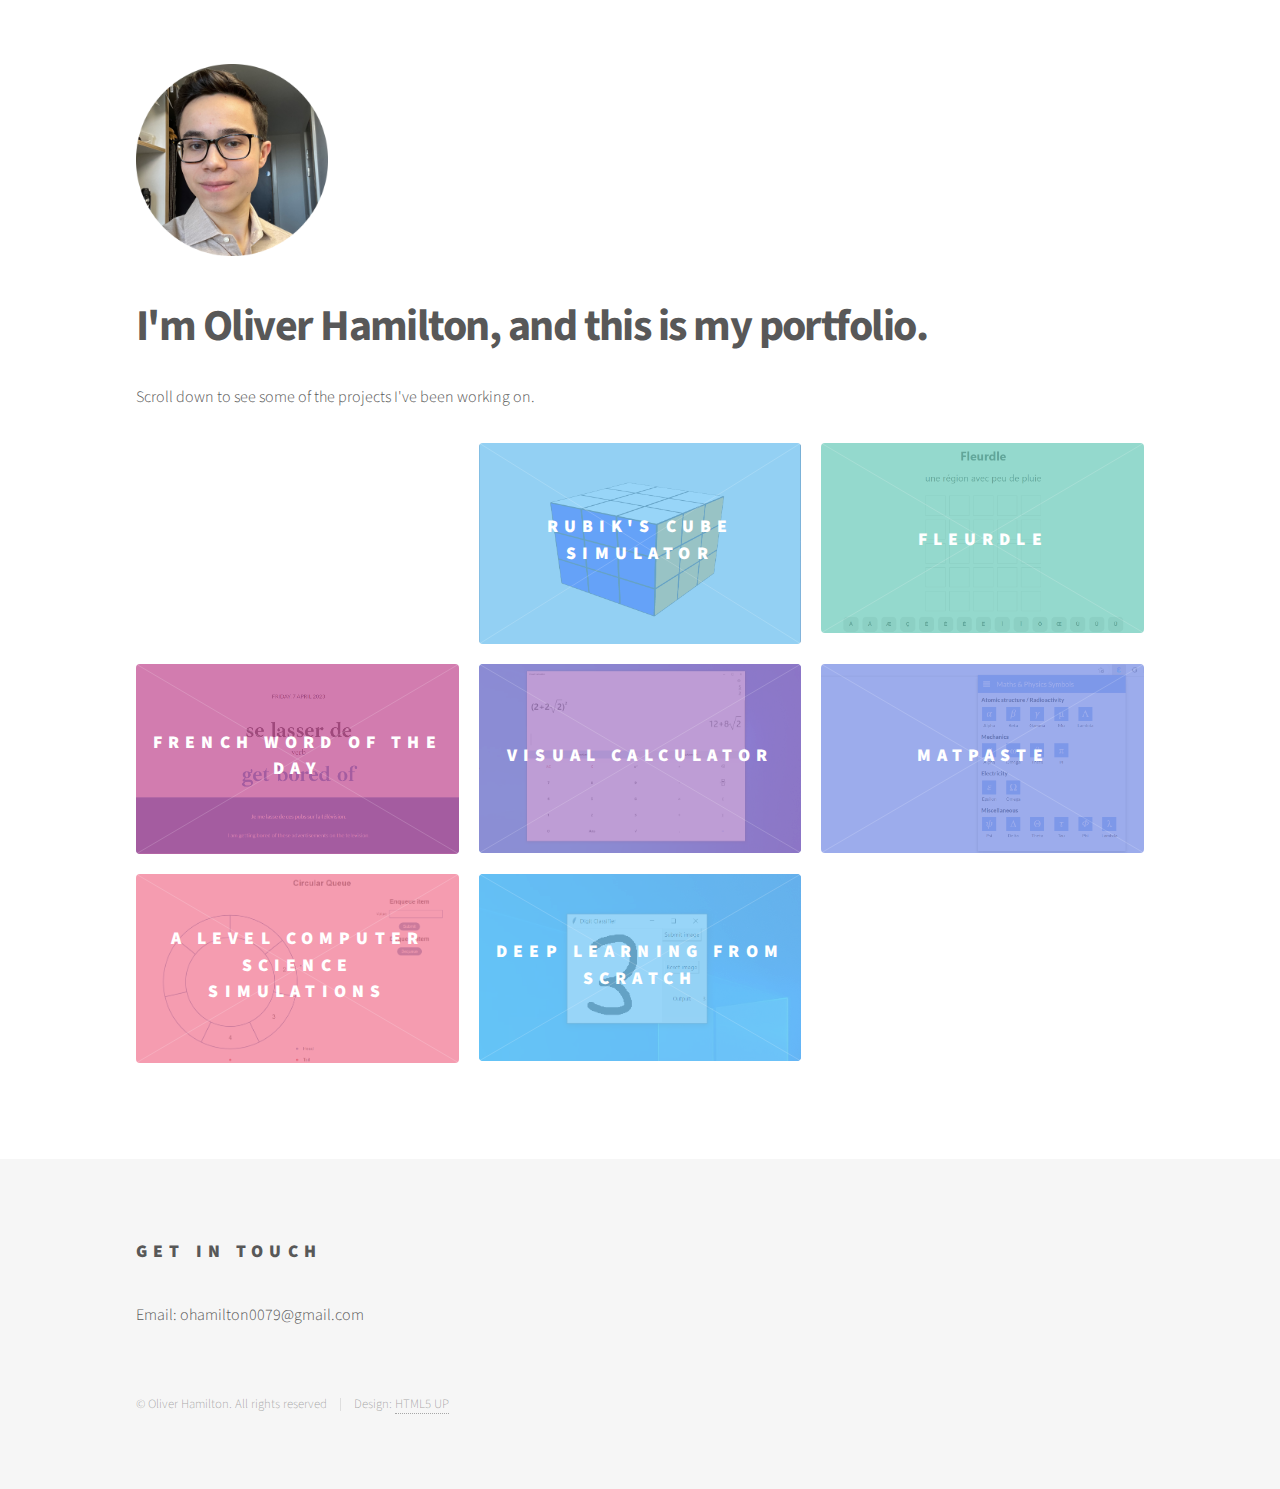
==== commit f7f0403f: "Added 2 new projects" ====
--- a/index.html
+++ b/index.html
@@ -32,6 +32,28 @@
 							<section class="tiles">
 								<article class="style1">
 									<span class="image">
+										<img src="images/encryption_suite.png" alt="" />
+									</span>
+									<a href="encryption-suite.html">
+										<h2>Encryption Suite</h2>
+										<div class="content">
+											<p>A selection of interactive implementations of encryption algorithms including DES and AES</p>
+										</div>
+									</a>
+								</article>
+								<article class="style2">
+									<span class="image">
+										<img src="images/rubiks_cube.png" alt="" />
+									</span>
+									<a href="rubiks-cube.html">
+										<h2>Rubik's Cube Simulator</h2>
+										<div class="content">
+											<p>A Rubik's cube simulator written in C++ using OpenGL.</p>
+										</div>
+									</a>
+								</article>
+								<article class="style3">
+									<span class="image">
 										<img src="images/fleurdle.png" alt="" />
 									</span>
 									<a href="fleurdle.html">
@@ -41,7 +63,7 @@
 										</div>
 									</a>
 								</article>
-								<article class="style2">
+								<article class="style4">
 									<span class="image">
 										<img src="images/french_wotd.png" alt="" />
 									</span>
@@ -52,7 +74,7 @@
 										</div>
 									</a>
 								</article>
-								<article class="style3">
+								<article class="style5">
 									<span class="image">
 										<img src="images/visual_calculator.png" alt="" />
 									</span>
@@ -63,7 +85,7 @@
 										</div>
 									</a>
 								</article>
-								<article class="style4">
+								<article class="style6">
 									<span class="image">
 										<img src="images/matpaste.png" alt="" />
 									</span>
@@ -74,7 +96,7 @@
 										</div>
 									</a>
 								</article>
-								<article class="style5">
+								<article class="style1">
 									<span class="image">
 										<img src="images/simulations.png" alt="" />
 									</span>
@@ -90,7 +112,7 @@
 										</div>
 									</a>
 								</article>
-								<article class="style6">
+								<article class="style2">
 									<span class="image">
 										<img src="images/deep_learning_numpy.png" alt="" />
 									</span>
